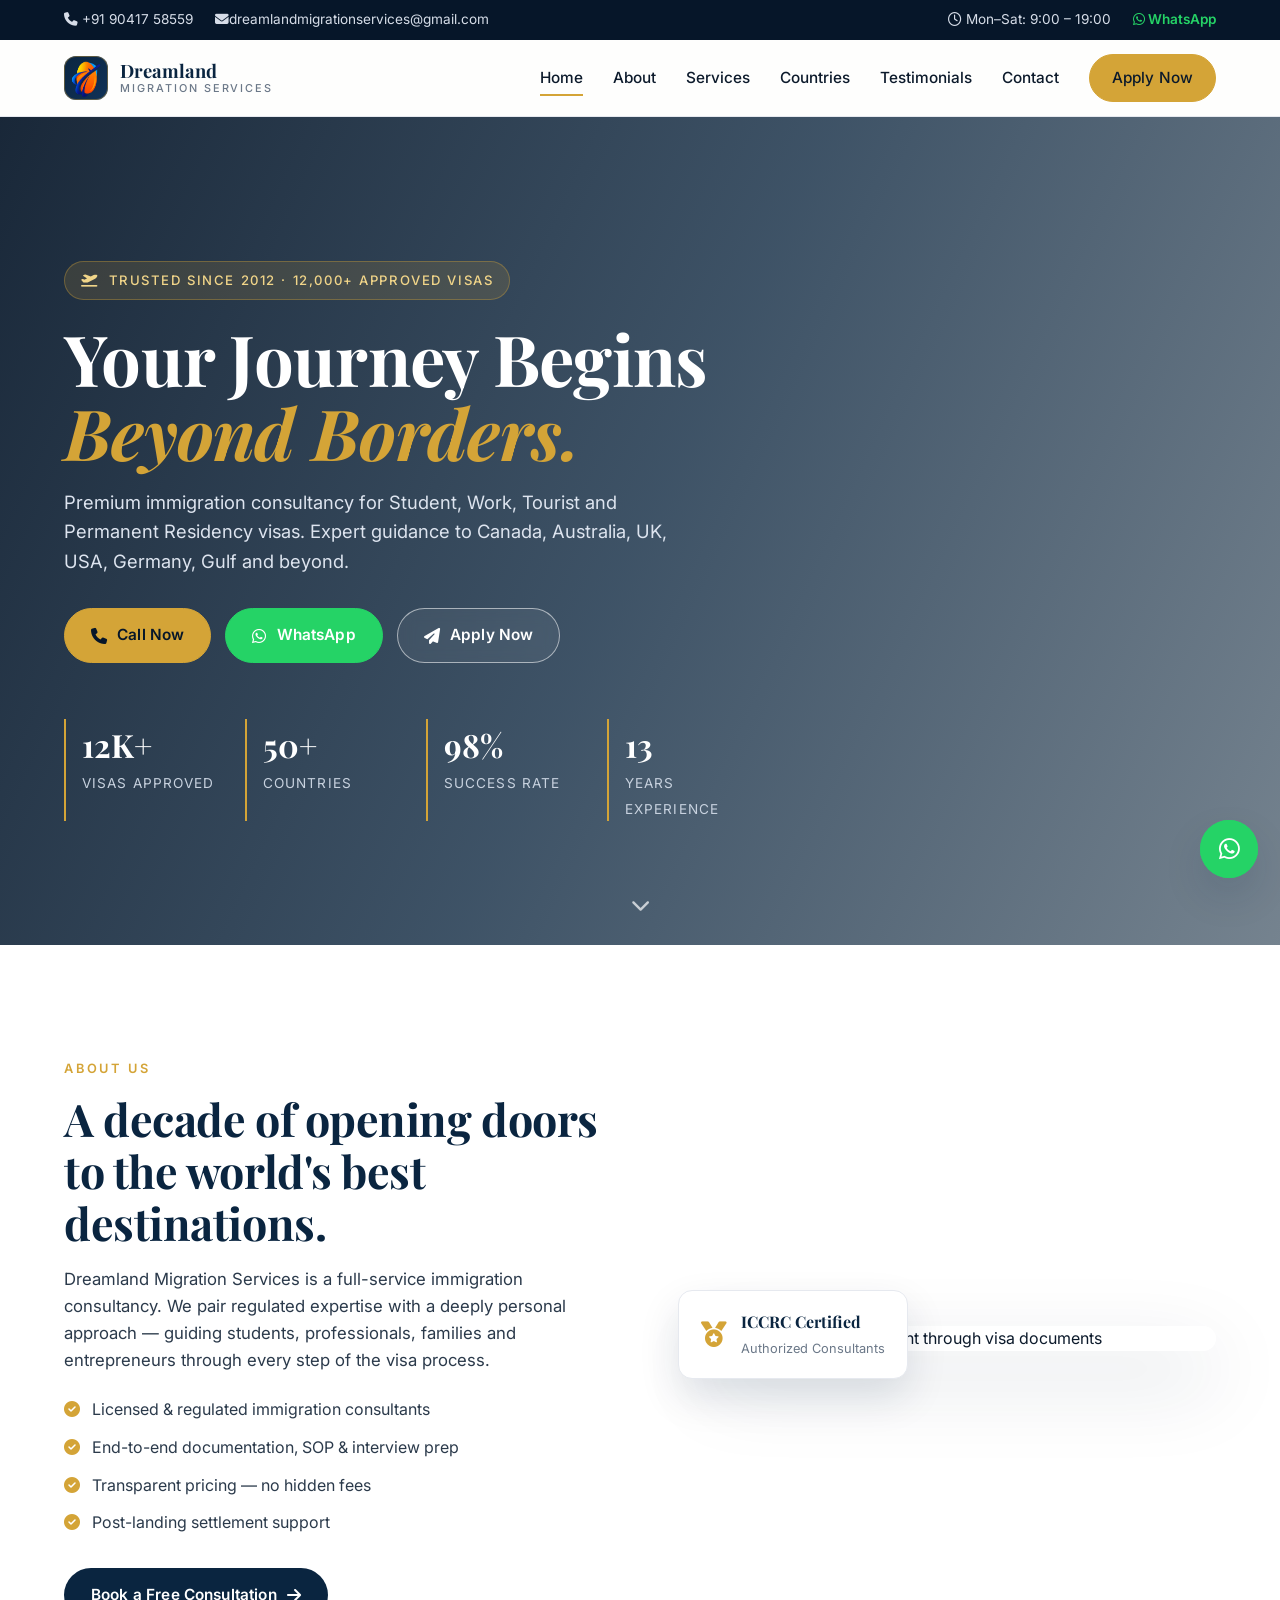
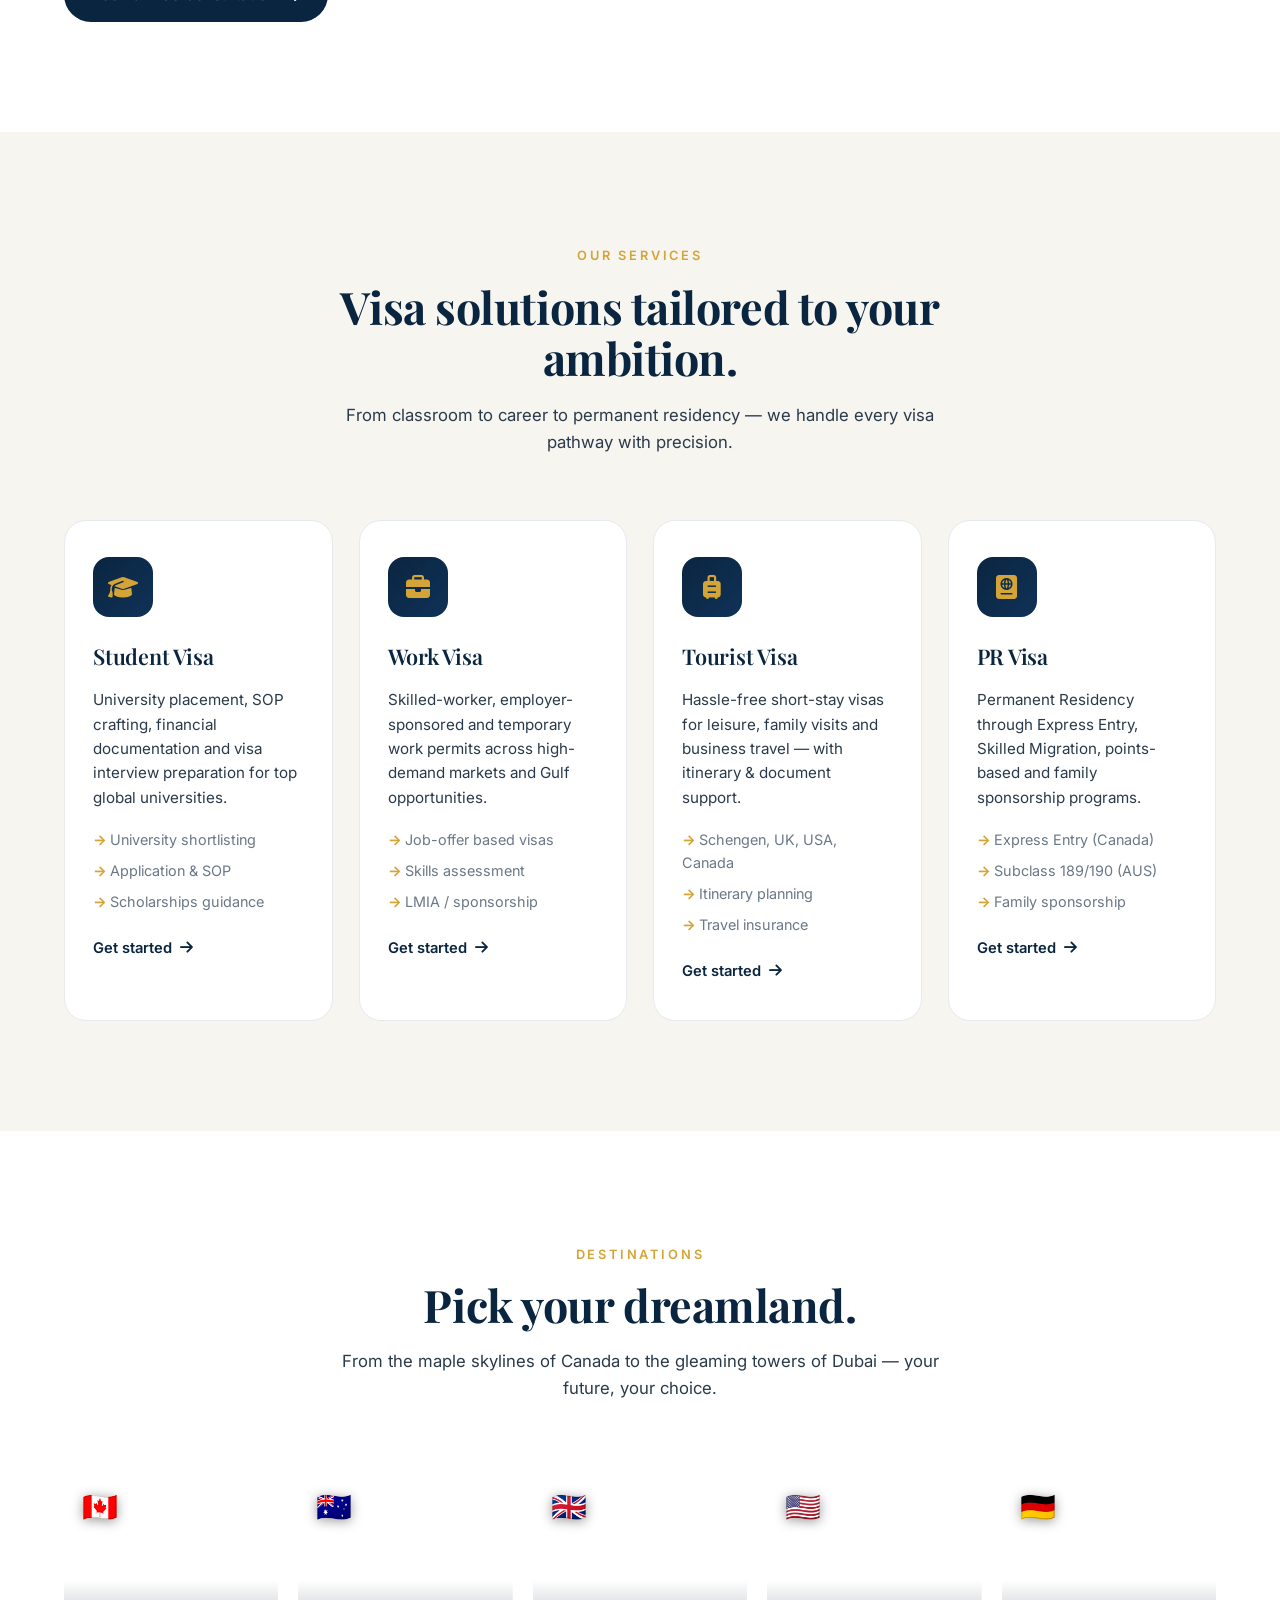
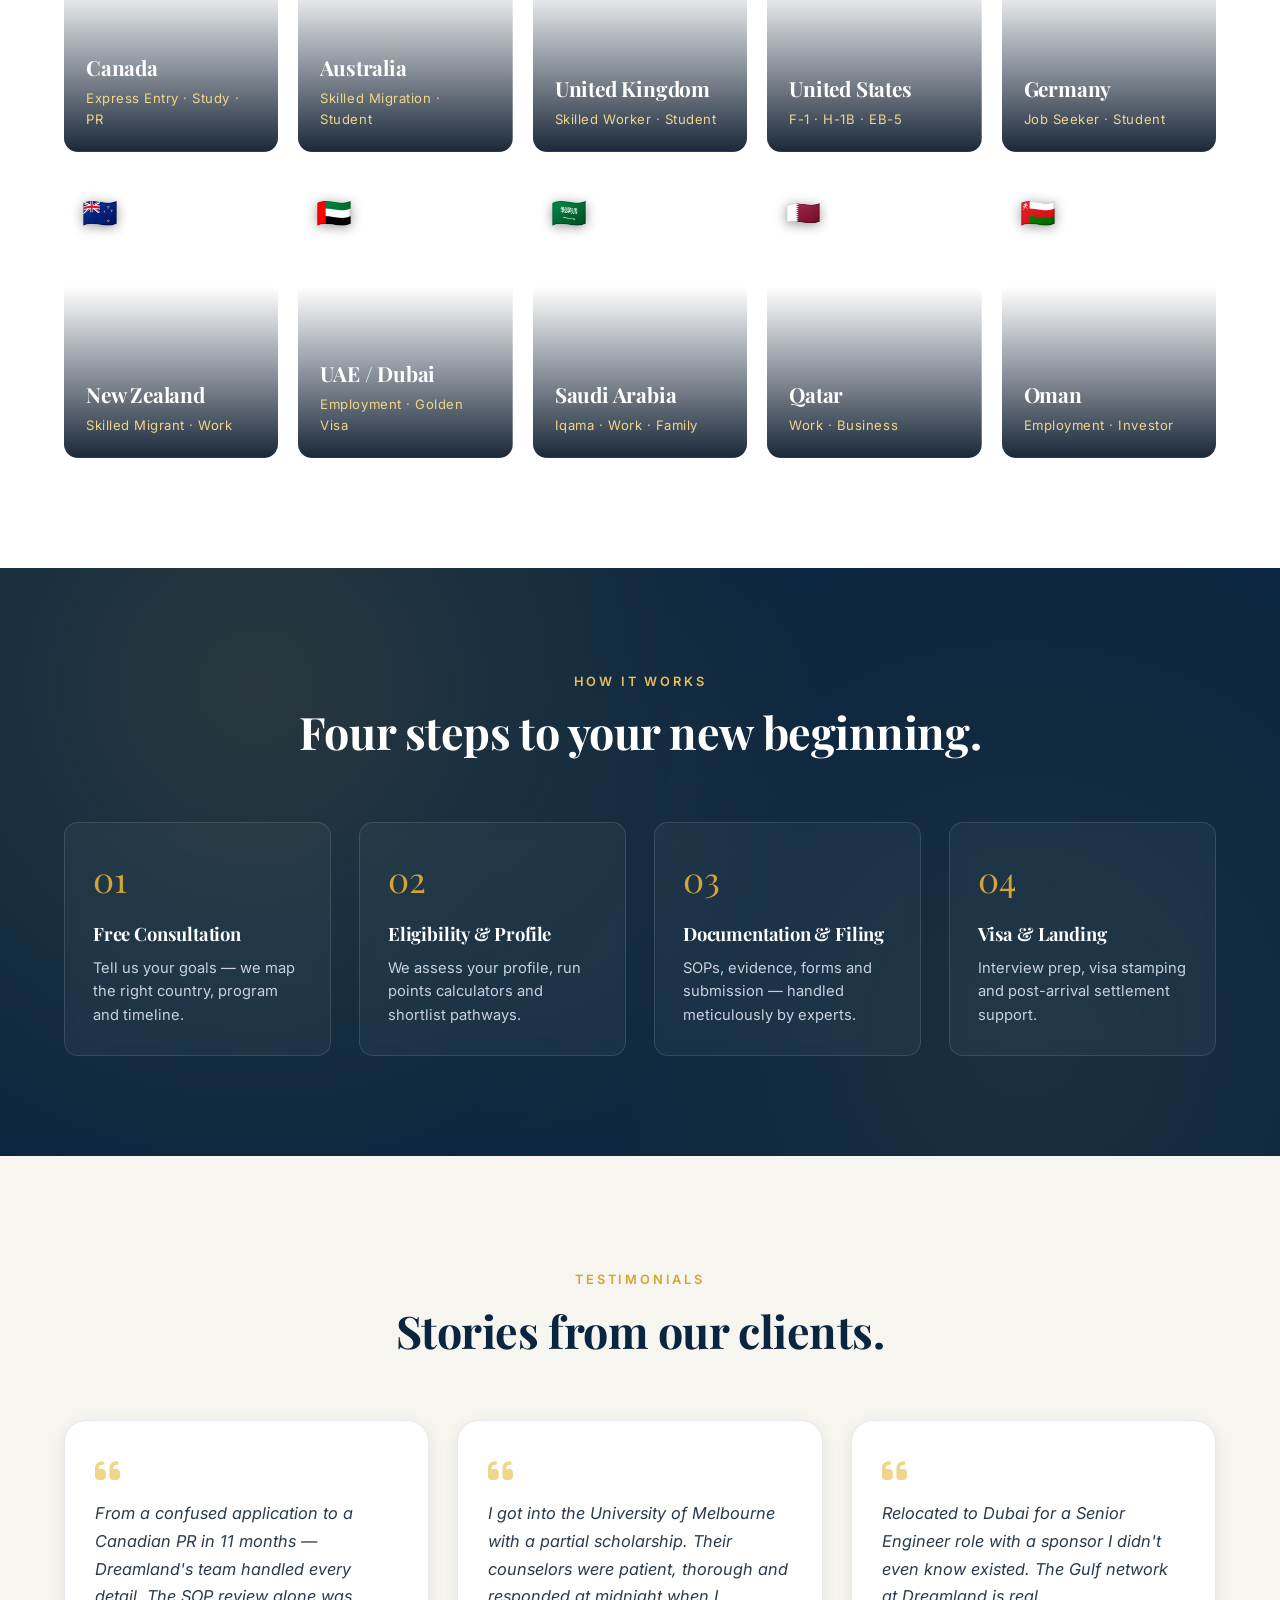
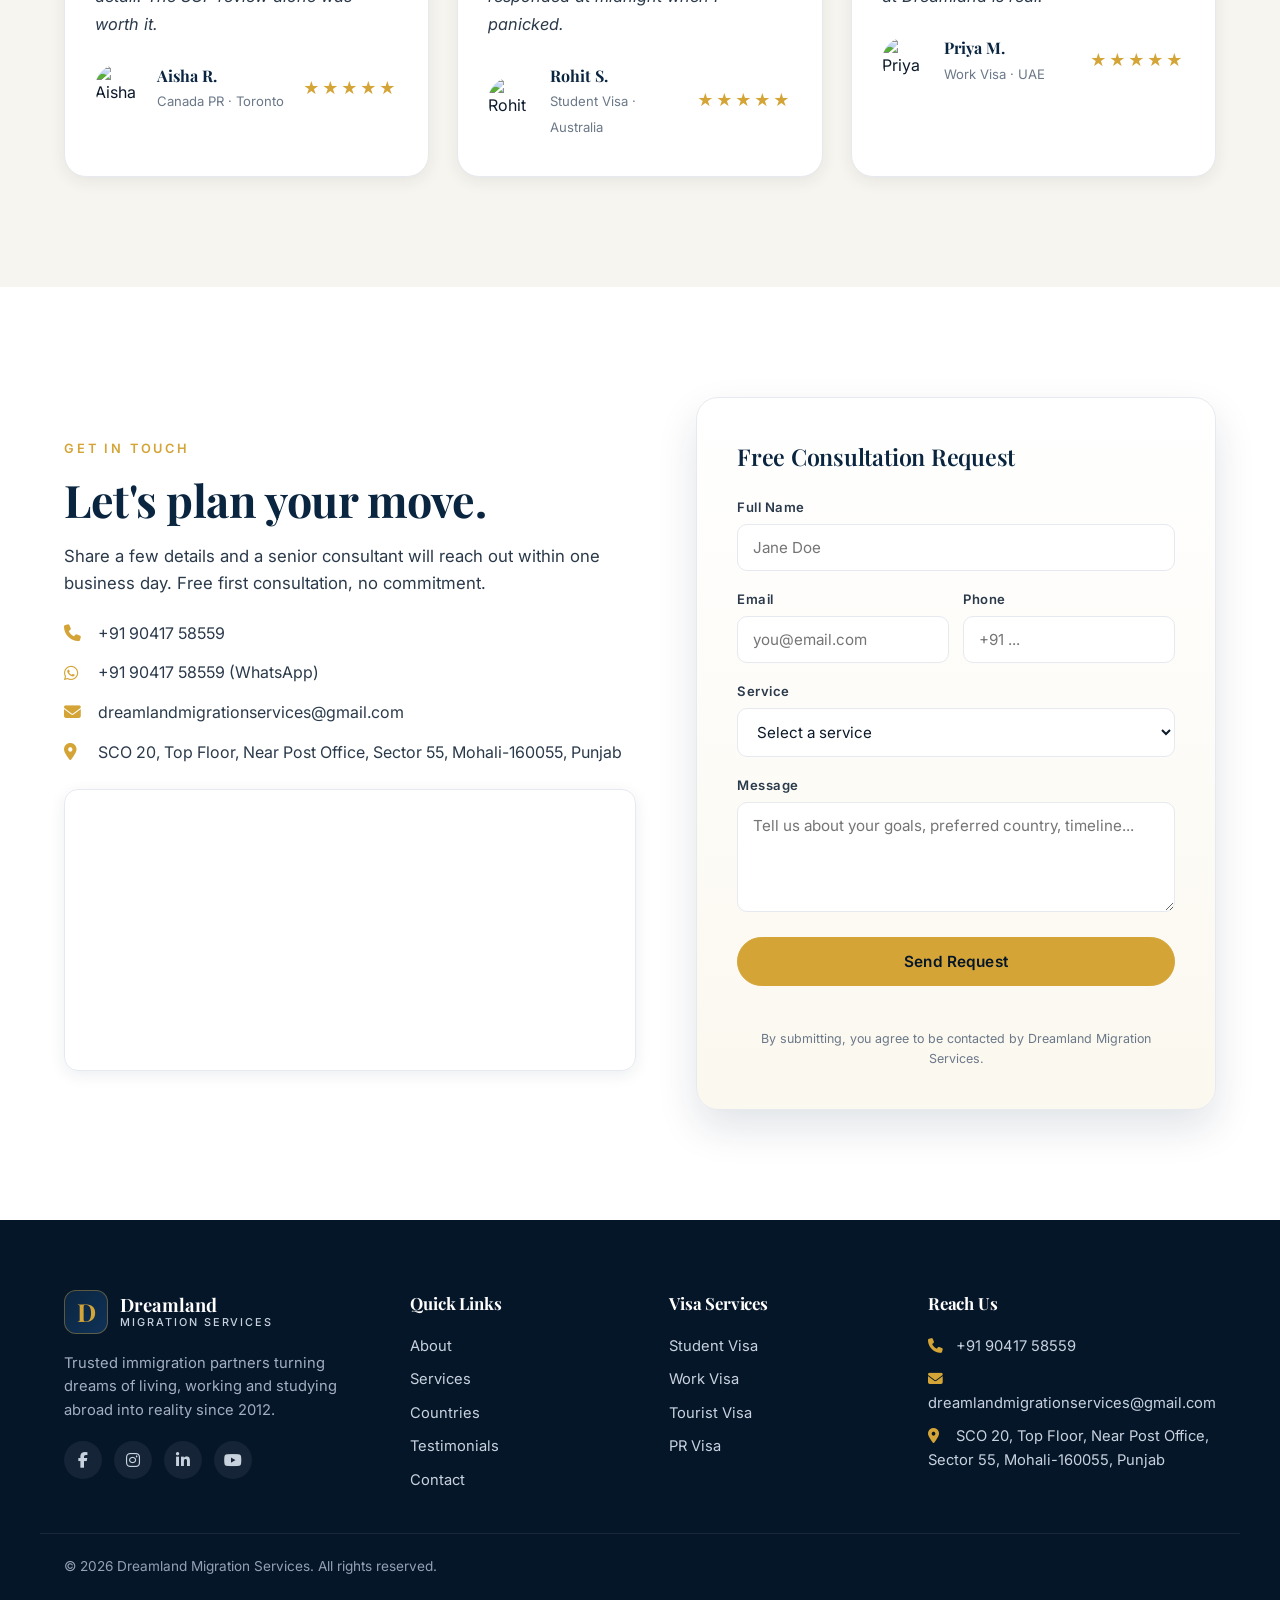
==== index.html @ e6ef2cee "Rename text.html to index.html" ====
<!DOCTYPE html>
<html lang="en">
<head>
  <meta charset="UTF-8" />
  <meta name="viewport" content="width=device-width, initial-scale=1.0" />
  <title>Dreamland Migration Services — Immigration & Visa Consultants</title>
  <meta name="description" content="Dreamland Migration Services — trusted immigration & visa consultants for Student, Work, Tourist & PR visas to Canada, Australia, UK, USA, Germany, NZ, Dubai & Gulf countries." />
  <meta name="keywords" content="immigration consultancy, visa services, student visa, work visa, PR visa, tourist visa, Canada, Australia, UK, USA, Dubai, Gulf, UAE, Saudi Arabia, Qatar" />
  <meta name="author" content="Dreamland Migration Services" />
  <meta name="theme-color" content="#0a2540" />

  <!-- Open Graph / Social -->
  <meta property="og:title" content="Dreamland Migration Services — Your Journey, Our Expertise" />
  <meta property="og:description" content="Trusted immigration & visa consultants. Student, Work, Tourist & PR visas to Canada, Australia, UK, USA, Germany, Gulf & more." />
  <meta property="og:type" content="website" />
  <meta property="og:image" content="https://images.unsplash.com/photo-1488646953014-85cb44e25828?w=1200&q=80" />
  <meta name="twitter:card" content="summary_large_image" />

  <!-- Favicon -->
  <link rel="icon" type="image/svg+xml" href="img.png" />

  <!-- Fonts -->
  <link rel="preconnect" href="https://fonts.googleapis.com" />
  <link rel="preconnect" href="https://fonts.gstatic.com" crossorigin />
  <link href="https://fonts.googleapis.com/css2?family=Playfair+Display:wght@500;600;700;800&family=Inter:wght@300;400;500;600;700&display=swap" rel="stylesheet" />

  <!-- Font Awesome -->
  <link rel="stylesheet" href="https://cdnjs.cloudflare.com/ajax/libs/font-awesome/6.5.1/css/all.min.css" />

  <link rel="stylesheet" href="styles.css" />

  <!-- Structured data -->
  <script type="application/ld+json">
  {
    "@context": "https://schema.org",
    "@type": "ProfessionalService",
    "name": "Dreamland Migration Services",
    "description": "Immigration & visa consultancy for Student, Work, Tourist and PR visas worldwide.",
    "telephone": "+91-9041758559",
    "areaServed": ["Canada","Australia","United Kingdom","United States","Germany","New Zealand","United Arab Emirates","Saudi Arabia","Qatar","Oman"],
    "address": { "@type": "PostalAddress", "streetAddress": "123 Visa Avenue", "addressLocality": "Mumbai", "addressCountry": "IN" }
  }
  </script>
</head>
<body>

  <!-- Top contact bar -->
  <div class="topbar" data-testid="top-bar">
    <div class="container topbar-inner">
      <div class="topbar-left">
        <a href="tel:+919041758559" data-testid="topbar-call"><i class="fa-solid fa-phone"></i> +91 90417 58559</a>
        <a href="mailto:dreamlandmigrationservices@gmail.com" data-testid="topbar-email"><i class="fa-solid fa-envelope"></i>dreamlandmigrationservices@gmail.com</a>
      </div>
      <div class="topbar-right">
        <span><i class="fa-regular fa-clock"></i> Mon–Sat: 9:00 – 19:00</span>
        <a href="https://wa.me/919041758559" target="_blank" rel="noopener" class="topbar-wa" data-testid="topbar-whatsapp"><i class="fa-brands fa-whatsapp"></i> WhatsApp</a>
      </div>
    </div>
  </div>

  <!-- Navigation -->
  <header class="nav" id="nav" data-testid="main-nav">
    <div class="container nav-inner">
      <a href="#home" class="logo" data-testid="logo">
      <img src="img.png" alt="Logo" class="logo-mark">
        <!-- <span class="logo-mark">D</span> -->
        <span class="logo-text">Dreamland<small>Migration Services</small></span>
      </a>
      <nav class="nav-links" id="navLinks">
        <a href="#home" data-testid="nav-home">Home</a>
        <a href="#about" data-testid="nav-about">About</a>
        <a href="#services" data-testid="nav-services">Services</a>
        <a href="#countries" data-testid="nav-countries">Countries</a>
        <a href="#testimonials" data-testid="nav-testimonials">Testimonials</a>
        <a href="#contact" data-testid="nav-contact">Contact</a>
        <a href="#contact" class="btn btn-gold nav-cta" data-testid="nav-apply-now">Apply Now</a>
      </nav>
      <button class="hamburger" id="hamburger" aria-label="Open menu" data-testid="mobile-menu-toggle">
        <span></span><span></span><span></span>
      </button>
    </div>
  </header>

  <!-- Hero -->
  <section id="home" class="hero" data-testid="hero-section">
    <div class="hero-bg"></div>
    <div class="hero-overlay"></div>
    <div class="container hero-inner">
      <div class="hero-content reveal">
        <span class="eyebrow"><i class="fa-solid fa-plane-departure"></i> Trusted Since 2012 · 12,000+ Approved Visas</span>
        <h1 class="hero-title">Your Journey Begins<br/><em>Beyond Borders.</em></h1>
        <p class="hero-sub">Premium immigration consultancy for Student, Work, Tourist and Permanent Residency visas. Expert guidance to Canada, Australia, UK, USA, Germany, Gulf and beyond.</p>
        <div class="hero-cta">
          <a href="tel:+919041758559" class="btn btn-gold" data-testid="hero-call-btn"><i class="fa-solid fa-phone"></i> Call Now</a>
          <a href="https://wa.me/919041758559?text=Hi%20Dreamland%2C%20I%27d%20like%20a%20free%20consultation." target="_blank" rel="noopener" class="btn btn-whatsapp" data-testid="hero-whatsapp-btn"><i class="fa-brands fa-whatsapp"></i> WhatsApp</a>
          <a href="#contact" class="btn btn-outline" data-testid="hero-apply-btn"><i class="fa-solid fa-paper-plane"></i> Apply Now</a>
        </div>
        <div class="hero-stats">
          <div><strong>12K+</strong><span>Visas Approved</span></div>
          <div><strong>50+</strong><span>Countries</span></div>
          <div><strong>98%</strong><span>Success Rate</span></div>
          <div><strong>13</strong><span>Years Experience</span></div>
        </div>
      </div>
    </div>
    <a href="#about" class="scroll-cue" aria-label="Scroll down"><i class="fa-solid fa-chevron-down"></i></a>
  </section>

  <!-- About -->
  <section id="about" class="section section-about" data-testid="about-section">
    <div class="container grid-2">
      <div class="reveal">
        <span class="section-eyebrow">About Us</span>
        <h2 class="section-title">A decade of opening doors to the world's best destinations.</h2>
        <p class="lead">Dreamland Migration Services is a full-service immigration consultancy. We pair regulated expertise with a deeply personal approach — guiding students, professionals, families and entrepreneurs through every step of the visa process.</p>
        <ul class="check-list">
          <li><i class="fa-solid fa-circle-check"></i> Licensed & regulated immigration consultants</li>
          <li><i class="fa-solid fa-circle-check"></i> End-to-end documentation, SOP & interview prep</li>
          <li><i class="fa-solid fa-circle-check"></i> Transparent pricing — no hidden fees</li>
          <li><i class="fa-solid fa-circle-check"></i> Post-landing settlement support</li>
        </ul>
        <a href="#contact" class="btn btn-dark" data-testid="about-cta-btn">Book a Free Consultation <i class="fa-solid fa-arrow-right"></i></a>
      </div>
      <div class="about-visual reveal">
        <img src="https://images.unsplash.com/photo-1521295121783-8a321d551ad2?w=900&q=80" alt="Consultant guiding a client through visa documents" loading="lazy" />
        <div class="about-badge">
          <i class="fa-solid fa-medal"></i>
          <div><strong>ICCRC Certified</strong><span>Authorized Consultants</span></div>
        </div>
      </div>
    </div>
  </section>

  <!-- Services -->
  <section id="services" class="section section-services" data-testid="services-section">
    <div class="container">
      <div class="section-head reveal">
        <span class="section-eyebrow">Our Services</span>
        <h2 class="section-title">Visa solutions tailored to your ambition.</h2>
        <p class="section-lead">From classroom to career to permanent residency — we handle every visa pathway with precision.</p>
      </div>
      <div class="services-grid">
        <article class="service-card reveal" data-testid="service-student">
          <div class="service-icon"><i class="fa-solid fa-graduation-cap"></i></div>
          <h3>Student Visa</h3>
          <p>University placement, SOP crafting, financial documentation and visa interview preparation for top global universities.</p>
          <ul><li>University shortlisting</li><li>Application & SOP</li><li>Scholarships guidance</li></ul>
          <a href="#contact" class="card-link">Get started <i class="fa-solid fa-arrow-right"></i></a>
        </article>
        <article class="service-card reveal" data-testid="service-work">
          <div class="service-icon"><i class="fa-solid fa-briefcase"></i></div>
          <h3>Work Visa</h3>
          <p>Skilled-worker, employer-sponsored and temporary work permits across high-demand markets and Gulf opportunities.</p>
          <ul><li>Job-offer based visas</li><li>Skills assessment</li><li>LMIA / sponsorship</li></ul>
          <a href="#contact" class="card-link">Get started <i class="fa-solid fa-arrow-right"></i></a>
        </article>
        <article class="service-card reveal" data-testid="service-tourist">
          <div class="service-icon"><i class="fa-solid fa-suitcase-rolling"></i></div>
          <h3>Tourist Visa</h3>
          <p>Hassle-free short-stay visas for leisure, family visits and business travel — with itinerary & document support.</p>
          <ul><li>Schengen, UK, USA, Canada</li><li>Itinerary planning</li><li>Travel insurance</li></ul>
          <a href="#contact" class="card-link">Get started <i class="fa-solid fa-arrow-right"></i></a>
        </article>
        <article class="service-card reveal" data-testid="service-pr">
          <div class="service-icon"><i class="fa-solid fa-passport"></i></div>
          <h3>PR Visa</h3>
          <p>Permanent Residency through Express Entry, Skilled Migration, points-based and family sponsorship programs.</p>
          <ul><li>Express Entry (Canada)</li><li>Subclass 189/190 (AUS)</li><li>Family sponsorship</li></ul>
          <a href="#contact" class="card-link">Get started <i class="fa-solid fa-arrow-right"></i></a>
        </article>
      </div>
    </div>
  </section>

  <!-- Countries -->
  <section id="countries" class="section section-countries" data-testid="countries-section">
    <div class="container">
      <div class="section-head reveal">
        <span class="section-eyebrow">Destinations</span>
        <h2 class="section-title">Pick your dreamland.</h2>
        <p class="section-lead">From the maple skylines of Canada to the gleaming towers of Dubai — your future, your choice.</p>
      </div>
      <div class="countries-grid">
        <a class="country-card reveal" data-testid="country-canada" href="#contact" style="--img:url('https://images.unsplash.com/photo-1503614472-8c93d56e92ce?w=900&q=80')"><span class="country-flag">🇨🇦</span><h4>Canada</h4><p>Express Entry · Study · PR</p></a>
        <a class="country-card reveal" data-testid="country-australia" href="#contact" style="--img:url('https://images.unsplash.com/photo-1506973035872-a4ec16b8e8d9?w=900&q=80')"><span class="country-flag">🇦🇺</span><h4>Australia</h4><p>Skilled Migration · Student</p></a>
        <a class="country-card reveal" data-testid="country-uk" href="#contact" style="--img:url('https://images.unsplash.com/photo-1486299267070-83823f5448dd?w=900&q=80')"><span class="country-flag">🇬🇧</span><h4>United Kingdom</h4><p>Skilled Worker · Student</p></a>
        <a class="country-card reveal" data-testid="country-usa" href="#contact" style="--img:url('https://images.unsplash.com/photo-1485871981521-5b1fd3805eee?w=900&q=80')"><span class="country-flag">🇺🇸</span><h4>United States</h4><p>F-1 · H-1B · EB-5</p></a>
        <a class="country-card reveal" data-testid="country-germany" href="#contact" style="--img:url('https://images.unsplash.com/photo-1467269204594-9661b134dd2b?w=900&q=80')"><span class="country-flag">🇩🇪</span><h4>Germany</h4><p>Job Seeker · Student</p></a>
        <a class="country-card reveal" data-testid="country-nz" href="#contact" style="--img:url('https://images.unsplash.com/photo-1507699622108-4be3abd695ad?w=900&q=80')"><span class="country-flag">🇳🇿</span><h4>New Zealand</h4><p>Skilled Migrant · Work</p></a>
        <a class="country-card reveal" data-testid="country-dubai" href="#contact" style="--img:url('https://images.unsplash.com/photo-1512453979798-5ea266f8880c?w=900&q=80')"><span class="country-flag">🇦🇪</span><h4>UAE / Dubai</h4><p>Employment · Golden Visa</p></a>
        <a class="country-card reveal" data-testid="country-saudi" href="#contact" style="--img:url('https://images.unsplash.com/photo-1586724237569-f3d0c1dee8c6?w=900&q=80')"><span class="country-flag">🇸🇦</span><h4>Saudi Arabia</h4><p>Iqama · Work · Family</p></a>
        <a class="country-card reveal" data-testid="country-qatar" href="#contact" style="--img:url('https://images.unsplash.com/photo-1568554014577-30aff3d56f29?w=900&q=80')"><span class="country-flag">🇶🇦</span><h4>Qatar</h4><p>Work · Business</p></a>
        <a class="country-card reveal" data-testid="country-oman" href="#contact" style="--img:url('https://images.unsplash.com/photo-1578895101408-1a36b834405b?w=900&q=80')"><span class="country-flag">🇴🇲</span><h4>Oman</h4><p>Employment · Investor</p></a>
      </div>
    </div>
  </section>

  <!-- Process -->
  <section class="section section-process" data-testid="process-section">
    <div class="container">
      <div class="section-head reveal">
        <span class="section-eyebrow light">How it works</span>
        <h2 class="section-title light">Four steps to your new beginning.</h2>
      </div>
      <div class="process-grid">
        <div class="process-step reveal"><span class="step-num">01</span><h4>Free Consultation</h4><p>Tell us your goals — we map the right country, program and timeline.</p></div>
        <div class="process-step reveal"><span class="step-num">02</span><h4>Eligibility & Profile</h4><p>We assess your profile, run points calculators and shortlist pathways.</p></div>
        <div class="process-step reveal"><span class="step-num">03</span><h4>Documentation & Filing</h4><p>SOPs, evidence, forms and submission — handled meticulously by experts.</p></div>
        <div class="process-step reveal"><span class="step-num">04</span><h4>Visa & Landing</h4><p>Interview prep, visa stamping and post-arrival settlement support.</p></div>
      </div>
    </div>
  </section>

  <!-- Testimonials -->
  <section id="testimonials" class="section section-testimonials" data-testid="testimonials-section">
    <div class="container">
      <div class="section-head reveal">
        <span class="section-eyebrow">Testimonials</span>
        <h2 class="section-title">Stories from our clients.</h2>
      </div>
      <div class="testimonials-grid">
        <figure class="testimonial reveal" data-testid="testimonial-1">
          <i class="fa-solid fa-quote-left quote-icon"></i>
          <blockquote>From a confused application to a Canadian PR in 11 months — Dreamland's team handled every detail. The SOP review alone was worth it.</blockquote>
          <figcaption>
            <img src="https://images.unsplash.com/photo-1494790108377-be9c29b29330?w=200&q=80" alt="Aisha R." />
            <div><strong>Aisha R.</strong><span>Canada PR · Toronto</span></div>
            <div class="stars">★★★★★</div>
          </figcaption>
        </figure>
        <figure class="testimonial reveal" data-testid="testimonial-2">
          <i class="fa-solid fa-quote-left quote-icon"></i>
          <blockquote>I got into the University of Melbourne with a partial scholarship. Their counselors were patient, thorough and responded at midnight when I panicked.</blockquote>
          <figcaption>
            <img src="https://images.unsplash.com/photo-1500648767791-00dcc994a43e?w=200&q=80" alt="Rohit S." />
            <div><strong>Rohit S.</strong><span>Student Visa · Australia</span></div>
            <div class="stars">★★★★★</div>
          </figcaption>
        </figure>
        <figure class="testimonial reveal" data-testid="testimonial-3">
          <i class="fa-solid fa-quote-left quote-icon"></i>
          <blockquote>Relocated to Dubai for a Senior Engineer role with a sponsor I didn't even know existed. The Gulf network at Dreamland is real.</blockquote>
          <figcaption>
            <img src="https://images.unsplash.com/photo-1573496359142-b8d87734a5a2?w=200&q=80" alt="Priya M." />
            <div><strong>Priya M.</strong><span>Work Visa · UAE</span></div>
            <div class="stars">★★★★★</div>
          </figcaption>
        </figure>
      </div>
    </div>
  </section>

  <!-- Contact -->
  <section id="contact" class="section section-contact" data-testid="contact-section">
    <div class="container grid-2 grid-2-contact">
      <div class="reveal">
        <span class="section-eyebrow">Get in touch</span>
        <h2 class="section-title">Let's plan your move.</h2>
        <p class="lead">Share a few details and a senior consultant will reach out within one business day. Free first consultation, no commitment.</p>

        <ul class="contact-list">
          <li data-testid="contact-phone"><i class="fa-solid fa-phone"></i> <a href="tel:+919041758559">+91 90417 58559</a></li>
          <li data-testid="contact-whatsapp"><i class="fa-brands fa-whatsapp"></i> <a href="https://wa.me/919041758559" target="_blank" rel="noopener">+91 90417 58559 (WhatsApp)</a></li>
          <li data-testid="contact-email"><i class="fa-solid fa-envelope"></i> <a href="mailto:dreamlandmigrationservices@gmail.com">dreamlandmigrationservices@gmail.com</a></li>
          <li data-testid="contact-address"><i class="fa-solid fa-location-dot"></i>SCO 20, Top Floor, Near Post Office, Sector 55, Mohali-160055, Punjab</li>
        </ul>

        <div class="map-wrap" data-testid="google-map">
          <iframe
            title="Office location map"
            src="https://www.google.com/maps?q=SCO+20,+Top+Floor,+Near+Post+Office,+Sector+55,+Mohali-160055,+Punjab&output=embed"
            loading="lazy"
            referrerpolicy="no-referrer-when-downgrade"
            allowfullscreen></iframe>
        </div>
      </div>

      <form class="contact-form reveal" id="contactForm" action="https://formspree.io/f/xkoykrjr" method="POST" data-testid="contact-form" novalidate>
        <h3>Free Consultation Request</h3>
        <div class="field">
          <label for="name">Full Name</label>
          <input type="text" id="name" name="name" required placeholder="Jane Doe" data-testid="form-name" />
        </div>
        <div class="row-2">
          <div class="field">
            <label for="email">Email</label>
            <input type="email" id="email" name="email" required placeholder="you@email.com" data-testid="form-email" />
          </div>
          <div class="field">
            <label for="phone">Phone</label>
            <input type="tel" id="phone" name="phone" required placeholder="+91 ..." data-testid="form-phone" />
          </div>
        </div>
        <div class="field">
          <label for="service">Service</label>
          <select id="service" name="service" required data-testid="form-service">
            <option value="">Select a service</option>
            <option>Student Visa</option>
            <option>Work Visa</option>
            <option>Tourist Visa</option>
            <option>PR Visa</option>
            <option>Other / Not sure</option>
          </select>
        </div>
        <div class="field">
          <label for="message">Message</label>
          <textarea id="message" name="message" rows="4" placeholder="Tell us about your goals, preferred country, timeline..." data-testid="form-message"></textarea>
        </div>
        <button type="submit" class="btn btn-gold btn-block" data-testid="form-submit">
          <span class="btn-label">Send Request</span>
          <span class="btn-loading" hidden><i class="fa-solid fa-circle-notch fa-spin"></i> Sending...</span>
        </button>
        <p class="form-status" id="formStatus" role="status" aria-live="polite" data-testid="form-status"></p>
        <small class="form-note">By submitting, you agree to be contacted by Dreamland Migration Services.</small>
      </form>
    </div>
  </section>

  <!-- Footer -->
  <footer class="footer" data-testid="footer">
    <div class="container footer-grid">
      <div>
        <div class="logo logo-light">
          <span class="logo-mark">D</span>
          <span class="logo-text">Dreamland<small>Migration Services</small></span>
        </div>
        <p class="footer-about">Trusted immigration partners turning dreams of living, working and studying abroad into reality since 2012.</p>
        <div class="socials">
          <a href="#" aria-label="Facebook" data-testid="social-facebook"><i class="fa-brands fa-facebook-f"></i></a>
          <a href="#" aria-label="Instagram" data-testid="social-instagram"><i class="fa-brands fa-instagram"></i></a>
          <a href="#" aria-label="LinkedIn" data-testid="social-linkedin"><i class="fa-brands fa-linkedin-in"></i></a>
          <a href="#" aria-label="YouTube" data-testid="social-youtube"><i class="fa-brands fa-youtube"></i></a>
        </div>
      </div>
      <div>
        <h5>Quick Links</h5>
        <ul><li><a href="#about">About</a></li><li><a href="#services">Services</a></li><li><a href="#countries">Countries</a></li><li><a href="#testimonials">Testimonials</a></li><li><a href="#contact">Contact</a></li></ul>
      </div>
      <div>
        <h5>Visa Services</h5>
        <ul><li><a href="#services">Student Visa</a></li><li><a href="#services">Work Visa</a></li><li><a href="#services">Tourist Visa</a></li><li><a href="#services">PR Visa</a></li></ul>
      </div>
      <div>
        <h5>Reach Us</h5>
        <ul class="footer-contact">
          <li><i class="fa-solid fa-phone"></i> <a href="tel:+919041758559">+91 90417 58559</a></li>
          <li><i class="fa-solid fa-envelope"></i> <a href="mailto:dreamlandmigrationservices@gmail.com">dreamlandmigrationservices@gmail.com</a></li>
          <li><i class="fa-solid fa-location-dot"></i> SCO 20, Top Floor, Near Post Office, Sector 55, Mohali-160055, Punjab</li>
        </ul>
      </div>
    </div>
    <div class="footer-bottom container">
      <span>© <span id="year"></span> Dreamland Migration Services. All rights reserved.</span>
      <!-- <span>Crafted with care · GitHub Pages ready</span> -->
    </div>
  </footer>

  <!-- Floating WhatsApp -->
  <a href="https://wa.me/919876543210?text=Hi%20Dreamland%2C%20I%27d%20like%20a%20free%20consultation." target="_blank" rel="noopener" class="fab-whatsapp" aria-label="Chat on WhatsApp" data-testid="fab-whatsapp">
    <i class="fa-brands fa-whatsapp"></i>
    <span class="fab-pulse"></span>
  </a>

  <!-- Floating Call (mobile) -->
  <a href="tel:+919876543210" class="fab-call" aria-label="Call us" data-testid="fab-call">
    <i class="fa-solid fa-phone"></i>
  </a>

  <script src="script.js"></script>
</body>
</html>
---- styles.css ----
/* =========================================================
   Dreamland Migration Services — Theme: Navy + Gold
   Fonts: Playfair Display (display) + Inter (body)
   ========================================================= */
:root {
  --navy-900: #061629;
  --navy-800: #0a2540;
  --navy-700: #103258;
  --navy-600: #1a4373;
  --gold-500: #d4a437;
  --gold-400: #e7be57;
  --gold-300: #f1d589;
  --ink: #0c1a2b;
  --ink-2: #2b3a4b;
  --muted: #6b7888;
  --line: #e6e9ef;
  --bg: #f7f5ef; /* warm off-white */
  --bg-2: #ffffff;
  --whatsapp: #25d366;
  --shadow-sm: 0 4px 16px rgba(10,37,64,0.08);
  --shadow-md: 0 18px 40px rgba(10,37,64,0.12);
  --shadow-lg: 0 30px 80px rgba(10,37,64,0.18);
  --radius: 14px;
  --radius-lg: 22px;
  --maxw: 1200px;
}

* { box-sizing: border-box; }
html { scroll-behavior: smooth; }
body {
  margin: 0;
  font-family: 'Inter', system-ui, -apple-system, Segoe UI, Roboto, sans-serif;
  color: var(--ink);
  background: var(--bg);
  line-height: 1.6;
  -webkit-font-smoothing: antialiased;
  text-rendering: optimizeLegibility;
}
img { max-width: 100%; display: block; }
a { color: inherit; text-decoration: none; transition: color .25s ease; }
button { font-family: inherit; cursor: pointer; }
::selection { background: var(--gold-500); color: var(--navy-900); }

.container { max-width: var(--maxw); margin: 0 auto; padding: 0 24px; }

/* ============== Typography ============== */
h1,h2,h3,h4,h5 { font-family: 'Playfair Display', Georgia, serif; color: var(--navy-800); margin: 0 0 .4em; letter-spacing: -0.01em; }
h1 { font-size: clamp(2.4rem, 5.5vw, 4.4rem); line-height: 1.05; font-weight: 700; }
h2 { font-size: clamp(1.9rem, 3.6vw, 2.8rem); line-height: 1.15; font-weight: 700; }
h3 { font-size: 1.35rem; font-weight: 600; }
.section-title em { font-style: italic; color: var(--gold-500); }
.section-eyebrow {
  display: inline-block; font-family: 'Inter', sans-serif;
  font-size: .8rem; letter-spacing: .22em; text-transform: uppercase;
  color: var(--gold-500); font-weight: 600; margin-bottom: 14px;
}
.section-eyebrow.light { color: var(--gold-400); }
.section-title.light { color: #fff; }
.lead, .section-lead { color: var(--ink-2); font-size: 1.05rem; max-width: 640px; }

/* ============== Buttons ============== */
.btn {
  display: inline-flex; align-items: center; gap: 10px;
  padding: 14px 26px; border-radius: 999px;
  font-weight: 600; font-size: .96rem; letter-spacing: .01em;
  border: 1.5px solid transparent; transition: all .25s ease;
  white-space: nowrap;
}
.btn i { font-size: 1.05em; }
.btn-gold { background: var(--gold-500); color: var(--navy-900); border-color: var(--gold-500); }
.btn-gold:hover { background: var(--gold-400); transform: translateY(-2px); box-shadow: 0 12px 24px rgba(212,164,55,0.35); }
.btn-whatsapp { background: var(--whatsapp); color: #fff; border-color: var(--whatsapp); }
.btn-whatsapp:hover { background: #1ebd5a; transform: translateY(-2px); box-shadow: 0 12px 24px rgba(37,211,102,0.35); }
.btn-outline { color: #fff; border-color: rgba(255,255,255,0.55); background: rgba(255,255,255,0.06); backdrop-filter: blur(8px); }
.btn-outline:hover { background: rgba(255,255,255,0.14); border-color: #fff; transform: translateY(-2px); }
.btn-dark { background: var(--navy-800); color: #fff; }
.btn-dark:hover { background: var(--navy-700); transform: translateY(-2px); box-shadow: var(--shadow-md); }
.btn-block { width: 100%; justify-content: center; }

/* ============== Topbar ============== */
.topbar { background: var(--navy-900); color: #d6dde8; font-size: .85rem; }
.topbar-inner { display: flex; justify-content: space-between; align-items: center; height: 40px; gap: 16px; flex-wrap: wrap; }
.topbar a { color: #d6dde8; }
.topbar a:hover { color: var(--gold-400); }
.topbar-left, .topbar-right { display: flex; gap: 22px; align-items: center; flex-wrap: wrap; }
.topbar-wa { color: var(--whatsapp) !important; font-weight: 600; }

/* ============== Nav ============== */
.nav {
  position: sticky; top: 0; z-index: 50;
  background: rgba(255,255,255,0.86);
  backdrop-filter: blur(14px);
  border-bottom: 1px solid var(--line);
  transition: box-shadow .3s ease, background .3s ease;
}
.nav.scrolled { box-shadow: var(--shadow-sm); background: rgba(255,255,255,0.96); }
.nav-inner { display: flex; align-items: center; justify-content: space-between; height: 76px; }
.logo { display: flex; align-items: center; gap: 12px; font-weight: 700; }
.logo-mark {
  width: 44px; height: 44px; border-radius: 12px;
  background: linear-gradient(135deg, var(--navy-800), var(--navy-700));
  color: var(--gold-500); display: grid; place-items: center;
  font-family: 'Playfair Display', serif; font-size: 1.55rem; font-weight: 700;
  box-shadow: inset 0 0 0 1px rgba(212,164,55,0.4);
}
.logo-text { line-height: 1.1; font-family: 'Playfair Display', serif; color: var(--navy-800); font-size: 1.15rem; }
.logo-text small { display: block; font-family: 'Inter', sans-serif; font-size: .68rem; font-weight: 500; letter-spacing: .18em; text-transform: uppercase; color: var(--muted); margin-top: 2px; }
.logo.logo-light, .logo.logo-light .logo-text { color: #fff; }
.logo.logo-light .logo-text small { color: #c8d2df; }

.nav-links { display: flex; align-items: center; gap: 30px; }
.nav-links a { color: var(--ink); font-weight: 500; font-size: .96rem; position: relative; }
.nav-links a:not(.nav-cta):hover { color: var(--gold-500); }
.nav-links a:not(.nav-cta)::after {
  content: ""; position: absolute; left: 0; right: 0; bottom: -6px;
  height: 2px; background: var(--gold-500); transform: scaleX(0); transform-origin: left; transition: transform .3s ease;
}
.nav-links a:not(.nav-cta):hover::after, .nav-links a.active::after { transform: scaleX(1); }
.nav-cta { padding: 11px 22px; font-size: .9rem; }

.hamburger { display: none; flex-direction: column; gap: 5px; background: transparent; border: 0; padding: 10px; }
.hamburger span { width: 26px; height: 2px; background: var(--navy-800); transition: .3s; }
.hamburger.active span:nth-child(1) { transform: translateY(7px) rotate(45deg); }
.hamburger.active span:nth-child(2) { opacity: 0; }
.hamburger.active span:nth-child(3) { transform: translateY(-7px) rotate(-45deg); }

/* ============== Hero ============== */
.hero {
  position: relative;
  min-height: 92vh;
  display: flex; align-items: center;
  color: #fff;
  overflow: hidden;
  isolation: isolate;
}
.hero-bg {
  position: absolute; inset: 0; z-index: -2;
  background: url('https://images.unsplash.com/photo-1488646953014-85cb44e25828?w=1800&q=80') center/cover no-repeat;
  transform: scale(1.05);
  animation: slowZoom 20s ease-in-out infinite alternate;
}
@keyframes slowZoom { to { transform: scale(1.12); } }
.hero-overlay {
  position: absolute; inset: 0; z-index: -1;
  background: linear-gradient(115deg, rgba(6,22,41,0.92) 0%, rgba(10,37,64,0.78) 50%, rgba(10,37,64,0.55) 100%);
}
.hero-inner { padding: 120px 24px 100px; width: 100%; }
.hero-content { max-width: 820px; }
.eyebrow {
  display: inline-flex; align-items: center; gap: 10px;
  background: rgba(212,164,55,0.15); border: 1px solid rgba(212,164,55,0.35);
  color: var(--gold-300); padding: 8px 16px; border-radius: 999px;
  font-size: .82rem; letter-spacing: .12em; text-transform: uppercase; font-weight: 500;
}
.hero-title { color: #fff; margin: 22px 0 18px; }
.hero-title em { color: var(--gold-500); font-style: italic; }
.hero-sub { font-size: 1.15rem; color: #dde4ef; max-width: 620px; margin-bottom: 32px; }
.hero-cta { display: flex; flex-wrap: wrap; gap: 14px; margin-bottom: 56px; }
.hero-stats { display: grid; grid-template-columns: repeat(4, 1fr); gap: 24px; max-width: 700px; }
.hero-stats > div { border-left: 2px solid var(--gold-500); padding-left: 16px; }
.hero-stats strong { display: block; font-family: 'Playfair Display', serif; font-size: 2rem; color: #fff; }
.hero-stats span { color: #c8d2df; font-size: .85rem; letter-spacing: .08em; text-transform: uppercase; }
.scroll-cue {
  position: absolute; bottom: 24px; left: 50%; transform: translateX(-50%);
  color: rgba(255,255,255,0.7); font-size: 1.2rem; animation: bob 2s ease-in-out infinite;
}
@keyframes bob { 50% { transform: translate(-50%, 8px); } }

/* ============== Sections ============== */
.section { padding: 110px 0; position: relative; }
.section-head { text-align: center; max-width: 760px; margin: 0 auto 64px; }
.section-head .section-lead { margin: 0 auto; }
.grid-2 { display: grid; grid-template-columns: 1.1fr 1fr; gap: 80px; align-items: center; }

/* About */
.section-about { background: var(--bg-2); }
.check-list { list-style: none; padding: 0; margin: 24px 0 32px; display: grid; gap: 12px; }
.check-list li { display: flex; gap: 12px; align-items: flex-start; color: var(--ink-2); }
.check-list i { color: var(--gold-500); margin-top: 4px; }
.about-visual { position: relative; }
.about-visual img { border-radius: var(--radius-lg); box-shadow: var(--shadow-lg); }
.about-badge {
  position: absolute; bottom: -28px; left: -28px;
  background: #fff; padding: 18px 22px; border-radius: var(--radius);
  display: flex; align-items: center; gap: 14px; box-shadow: var(--shadow-md);
  border: 1px solid var(--line);
}
.about-badge i { color: var(--gold-500); font-size: 1.6rem; }
.about-badge strong { display: block; font-family: 'Playfair Display', serif; color: var(--navy-800); }
.about-badge span { font-size: .8rem; color: var(--muted); }

/* Services */
.section-services { background: var(--bg); }
.services-grid { display: grid; grid-template-columns: repeat(4, 1fr); gap: 26px; }
.service-card {
  background: #fff; padding: 36px 28px; border-radius: var(--radius-lg);
  border: 1px solid var(--line); transition: transform .35s ease, box-shadow .35s ease, border-color .35s ease;
  position: relative; overflow: hidden;
}
.service-card::before {
  content: ""; position: absolute; top: 0; left: 0; right: 0; height: 3px;
  background: linear-gradient(90deg, var(--gold-500), var(--gold-300));
  transform: scaleX(0); transform-origin: left; transition: transform .4s ease;
}
.service-card:hover { transform: translateY(-8px); box-shadow: var(--shadow-md); border-color: rgba(212,164,55,0.4); }
.service-card:hover::before { transform: scaleX(1); }
.service-icon {
  width: 60px; height: 60px; border-radius: 16px;
  background: linear-gradient(135deg, var(--navy-800), var(--navy-700));
  color: var(--gold-500); display: grid; place-items: center; font-size: 1.5rem;
  margin-bottom: 22px;
}
.service-card h3 { color: var(--navy-800); }
.service-card p { color: var(--ink-2); font-size: .95rem; }
.service-card ul { list-style: none; padding: 0; margin: 18px 0 22px; display: grid; gap: 8px; font-size: .9rem; color: var(--muted); }
.service-card ul li::before { content: "→ "; color: var(--gold-500); font-weight: bold; }
.card-link { color: var(--navy-800); font-weight: 600; font-size: .92rem; display: inline-flex; gap: 8px; align-items: center; }
.card-link:hover { color: var(--gold-500); gap: 12px; }

/* Countries */
.section-countries { background: var(--bg-2); }
.countries-grid { display: grid; grid-template-columns: repeat(5, 1fr); gap: 20px; }
.country-card {
  position: relative; aspect-ratio: 3/4;
  border-radius: var(--radius); overflow: hidden;
  background-image: linear-gradient(180deg, transparent 40%, rgba(6,22,41,0.92) 100%), var(--img);
  background-size: cover; background-position: center;
  display: flex; flex-direction: column; justify-content: flex-end;
  padding: 22px; color: #fff;
  transition: transform .4s ease, box-shadow .4s ease;
}
.country-card:hover { transform: translateY(-6px); box-shadow: var(--shadow-lg); }
.country-card::after {
  content: ""; position: absolute; inset: 0;
  background: linear-gradient(180deg, transparent 40%, rgba(10,37,64,0.4) 100%);
  opacity: 0; transition: opacity .4s ease;
}
.country-card:hover::after { opacity: 1; }
.country-flag { font-size: 1.8rem; position: absolute; top: 18px; left: 18px; filter: drop-shadow(0 2px 6px rgba(0,0,0,0.4)); }
.country-card h4 { font-family: 'Playfair Display', serif; color: #fff; font-size: 1.3rem; margin: 0 0 4px; position: relative; z-index: 1; }
.country-card p { margin: 0; font-size: .82rem; color: var(--gold-300); letter-spacing: .04em; position: relative; z-index: 1; }

/* Process */
.section-process { background: var(--navy-800); color: #fff; padding: 100px 0; position: relative; overflow: hidden; }
.section-process::before {
  content: ""; position: absolute; inset: 0;
  background-image: radial-gradient(circle at 20% 20%, rgba(212,164,55,0.15) 0%, transparent 50%),
                    radial-gradient(circle at 80% 80%, rgba(212,164,55,0.08) 0%, transparent 50%);
}
.process-grid { display: grid; grid-template-columns: repeat(4, 1fr); gap: 28px; position: relative; }
.process-step { padding: 28px; border: 1px solid rgba(255,255,255,0.12); border-radius: var(--radius); background: rgba(255,255,255,0.04); backdrop-filter: blur(6px); transition: border-color .3s, transform .3s; }
.process-step:hover { border-color: var(--gold-500); transform: translateY(-4px); }
.step-num { font-family: 'Playfair Display', serif; font-size: 2.2rem; color: var(--gold-500); display: block; margin-bottom: 12px; }
.process-step h4 { color: #fff; font-family: 'Playfair Display', serif; font-size: 1.15rem; margin-bottom: 8px; }
.process-step p { color: #c8d2df; font-size: .92rem; margin: 0; }

/* Testimonials */
.section-testimonials { background: var(--bg); }
.testimonials-grid { display: grid; grid-template-columns: repeat(3, 1fr); gap: 28px; }
.testimonial { margin: 0; background: #fff; padding: 36px 30px; border-radius: var(--radius-lg); box-shadow: var(--shadow-sm); position: relative; border: 1px solid var(--line); transition: transform .3s, box-shadow .3s; }
.testimonial:hover { transform: translateY(-6px); box-shadow: var(--shadow-md); }
.quote-icon { color: var(--gold-300); font-size: 1.8rem; margin-bottom: 14px; }
.testimonial blockquote { margin: 0 0 24px; font-size: 1.02rem; color: var(--ink-2); font-style: italic; line-height: 1.7; }
.testimonial figcaption { display: grid; grid-template-columns: auto 1fr auto; gap: 14px; align-items: center; }
.testimonial figcaption img { width: 48px; height: 48px; border-radius: 50%; object-fit: cover; }
.testimonial figcaption strong { display: block; color: var(--navy-800); font-family: 'Playfair Display', serif; }
.testimonial figcaption span { font-size: .82rem; color: var(--muted); }
.stars { color: var(--gold-500); letter-spacing: 2px; }

/* Contact */
.section-contact { background: var(--bg-2); }
.grid-2-contact { gap: 60px; }
.contact-list { list-style: none; padding: 0; margin: 24px 0 24px; display: grid; gap: 14px; }
.contact-list li { display: flex; gap: 14px; align-items: center; color: var(--ink-2); }
.contact-list i { color: var(--gold-500); width: 20px; font-size: 1.05rem; }
.contact-list a:hover { color: var(--gold-500); }
.map-wrap { margin-top: 18px; border-radius: var(--radius); overflow: hidden; box-shadow: var(--shadow-sm); border: 1px solid var(--line); }
.map-wrap iframe { width: 100%; height: 280px; border: 0; display: block; }

.contact-form { background: linear-gradient(180deg, #fff 0%, #fbf8ef 100%); padding: 40px; border-radius: var(--radius-lg); box-shadow: var(--shadow-md); border: 1px solid var(--line); }
.contact-form h3 { font-family: 'Playfair Display', serif; color: var(--navy-800); margin-bottom: 22px; font-size: 1.45rem; }
.field { margin-bottom: 18px; }
.field label { display: block; font-size: .82rem; font-weight: 600; color: var(--ink-2); margin-bottom: 6px; letter-spacing: .04em; }
.field input, .field select, .field textarea {
  width: 100%; padding: 13px 15px; border: 1.5px solid var(--line); border-radius: 10px;
  font-family: inherit; font-size: .95rem; color: var(--ink); background: #fff;
  transition: border-color .25s, box-shadow .25s;
}
.field input:focus, .field select:focus, .field textarea:focus {
  outline: 0; border-color: var(--gold-500); box-shadow: 0 0 0 4px rgba(212,164,55,0.15);
}
.field textarea { resize: vertical; min-height: 110px; }
.row-2 { display: grid; grid-template-columns: 1fr 1fr; gap: 14px; }
.form-status { font-size: .9rem; margin: 14px 0 0; min-height: 1.3em; }
.form-status.success { color: #15803d; }
.form-status.error { color: #b91c1c; }
.form-note { display: block; margin-top: 10px; color: var(--muted); font-size: .78rem; text-align: center; }
.btn-loading { display: inline-flex; align-items: center; gap: 8px; }
[hidden] { display: none !important; }

/* ============== Footer ============== */
.footer { background: var(--navy-900); color: #c8d2df; padding: 70px 0 24px; }
.footer-grid { display: grid; grid-template-columns: 1.4fr 1fr 1fr 1.2fr; gap: 40px; padding-bottom: 40px; border-bottom: 1px solid rgba(255,255,255,0.08); }
.footer h5 { color: #fff; font-family: 'Playfair Display', serif; font-size: 1.05rem; margin-bottom: 18px; }
.footer ul { list-style: none; padding: 0; margin: 0; display: grid; gap: 10px; font-size: .92rem; }
.footer ul a { color: #c8d2df; }
.footer ul a:hover { color: var(--gold-400); }
.footer-about { color: #a3afc1; font-size: .92rem; margin: 18px 0; max-width: 320px; }
.socials { display: flex; gap: 12px; }
.socials a {
  width: 38px; height: 38px; border-radius: 50%;
  background: rgba(255,255,255,0.06); display: grid; place-items: center; color: #c8d2df;
  transition: background .3s, color .3s, transform .3s;
}
.socials a:hover { background: var(--gold-500); color: var(--navy-900); transform: translateY(-3px); }
.footer-contact i { color: var(--gold-500); margin-right: 8px; width: 16px; }
.footer-bottom { display: flex; justify-content: space-between; align-items: center; padding-top: 22px; font-size: .85rem; color: #94a1b3; flex-wrap: wrap; gap: 10px; }

/* ============== Floating Buttons ============== */
.fab-whatsapp, .fab-call {
  position: fixed; right: 22px; width: 58px; height: 58px; border-radius: 50%;
  display: grid; place-items: center; color: #fff; font-size: 1.5rem;
  z-index: 100; box-shadow: var(--shadow-md); transition: transform .25s ease;
}
.fab-whatsapp { bottom: 22px; background: var(--whatsapp); }
.fab-whatsapp:hover { transform: scale(1.08); }
.fab-pulse {
  position: absolute; inset: 0; border-radius: 50%;
  background: var(--whatsapp); z-index: -1;
  animation: pulse 2s ease-out infinite;
}
@keyframes pulse { 0% { transform: scale(1); opacity: .6; } 100% { transform: scale(1.7); opacity: 0; } }
.fab-call { bottom: 92px; background: var(--gold-500); color: var(--navy-900); display: none; }

/* ============== Scroll Reveal ============== */
.reveal { opacity: 0; transform: translateY(28px); transition: opacity .8s ease, transform .8s ease; }
.reveal.visible { opacity: 1; transform: translateY(0); }

/* ============== Responsive ============== */
@media (max-width: 1080px) {
  .countries-grid { grid-template-columns: repeat(4, 1fr); }
  .services-grid { grid-template-columns: repeat(2, 1fr); }
  .process-grid { grid-template-columns: repeat(2, 1fr); }
  .testimonials-grid { grid-template-columns: 1fr 1fr; }
  .footer-grid { grid-template-columns: 1fr 1fr; }
}
@media (max-width: 820px) {
  .nav-links {
    position: fixed; inset: 76px 0 auto 0;
    flex-direction: column; padding: 24px;
    background: #fff; border-bottom: 1px solid var(--line);
    transform: translateY(-110%); transition: transform .35s ease;
    box-shadow: var(--shadow-md); align-items: stretch; gap: 14px;
  }
  .nav-links.open { transform: translateY(0); }
  .nav-links a { padding: 10px 4px; }
  .nav-cta { text-align: center; }
  .hamburger { display: flex; }
  .grid-2, .grid-2-contact { grid-template-columns: 1fr; gap: 40px; }
  .countries-grid { grid-template-columns: repeat(2, 1fr); }
  .testimonials-grid { grid-template-columns: 1fr; }
  .footer-grid { grid-template-columns: 1fr; gap: 30px; }
  .footer-bottom { justify-content: center; text-align: center; }
  .hero-stats { grid-template-columns: repeat(2, 1fr); gap: 20px; }
  .topbar-left { gap: 12px; font-size: .78rem; }
  .topbar-right span { display: none; }
  .section { padding: 80px 0; }
  .fab-call { display: grid; }
  .about-badge { left: 12px; bottom: -20px; padding: 14px 16px; }
  .contact-form { padding: 28px 22px; }
}
@media (max-width: 480px) {
  .services-grid { grid-template-columns: 1fr; }
  .process-grid { grid-template-columns: 1fr; }
  .row-2 { grid-template-columns: 1fr; }
  .hero-cta .btn { width: 100%; justify-content: center; }
  .topbar-left a:nth-child(2) { display: none; }
}

/* Reduced motion */
@media (prefers-reduced-motion: reduce) {
  *, *::before, *::after { animation-duration: 0.01ms !important; transition-duration: 0.01ms !important; }
  .reveal { opacity: 1; transform: none; }
}
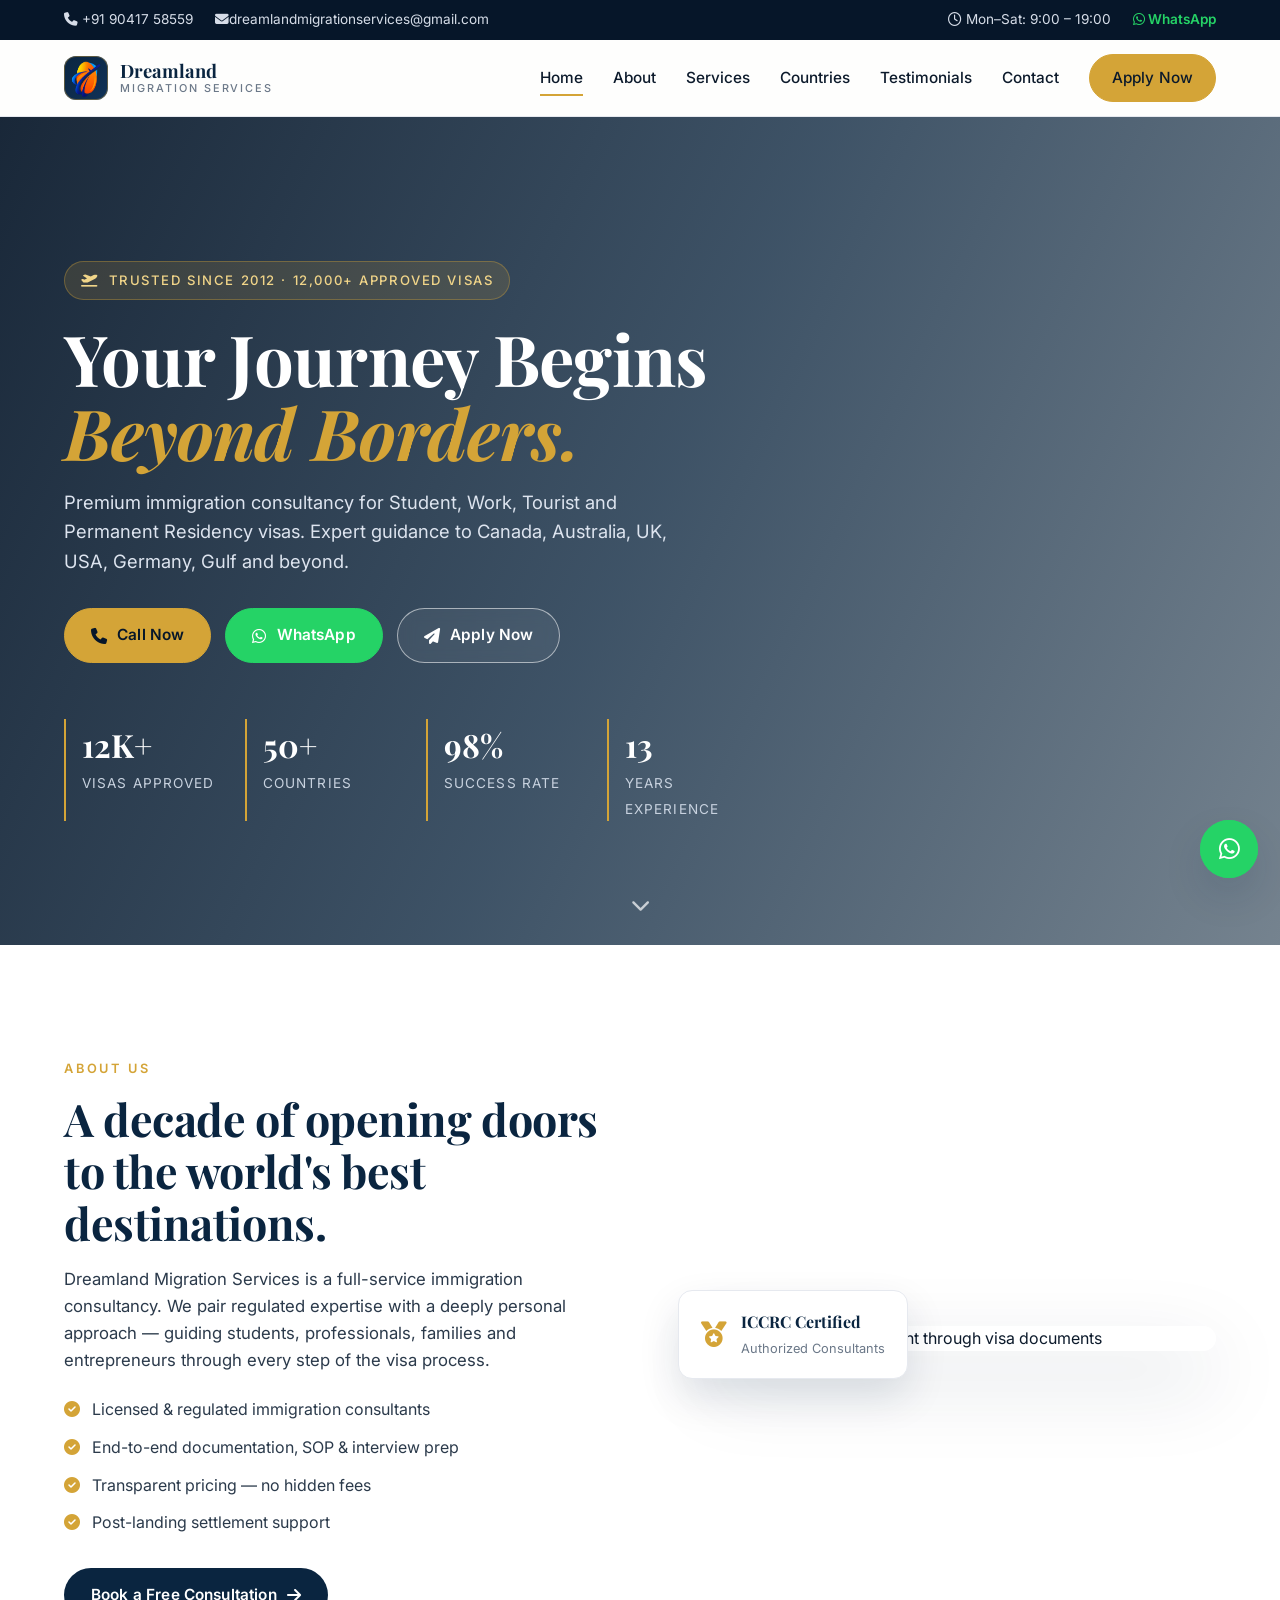
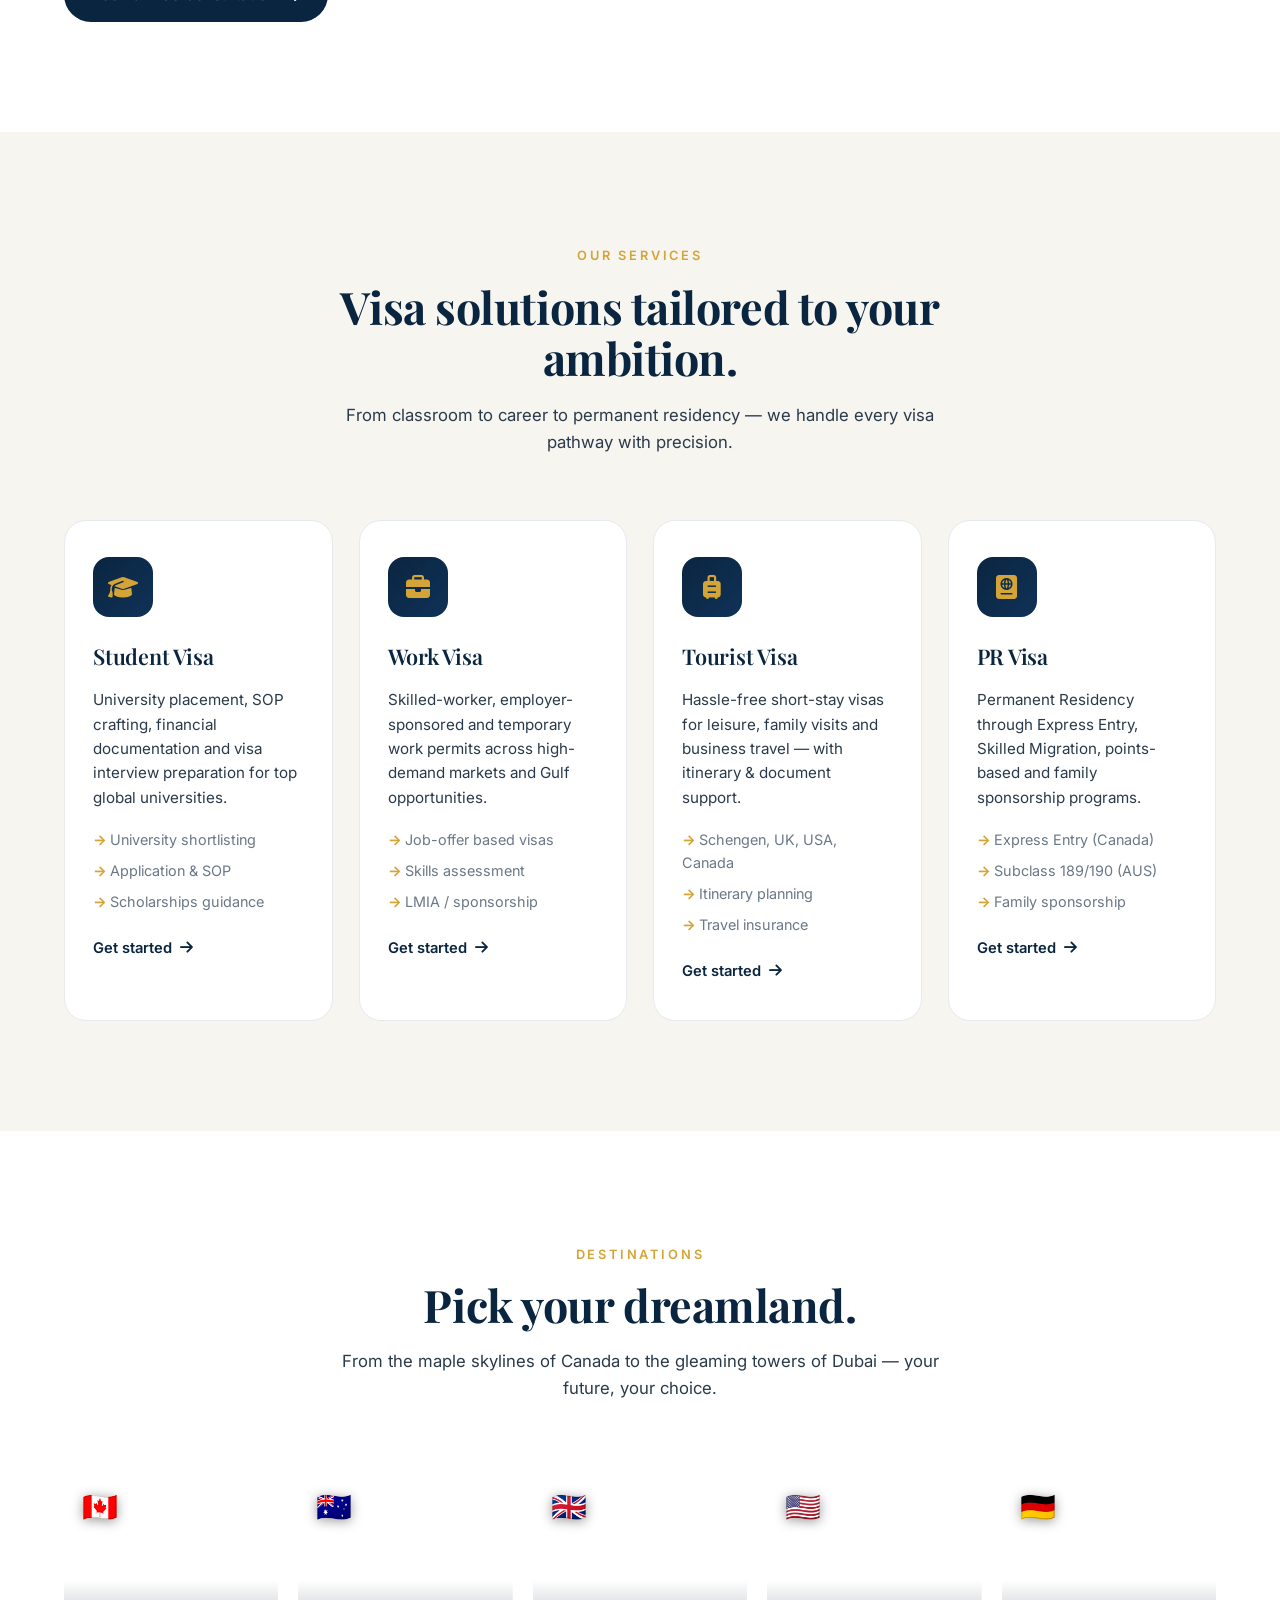
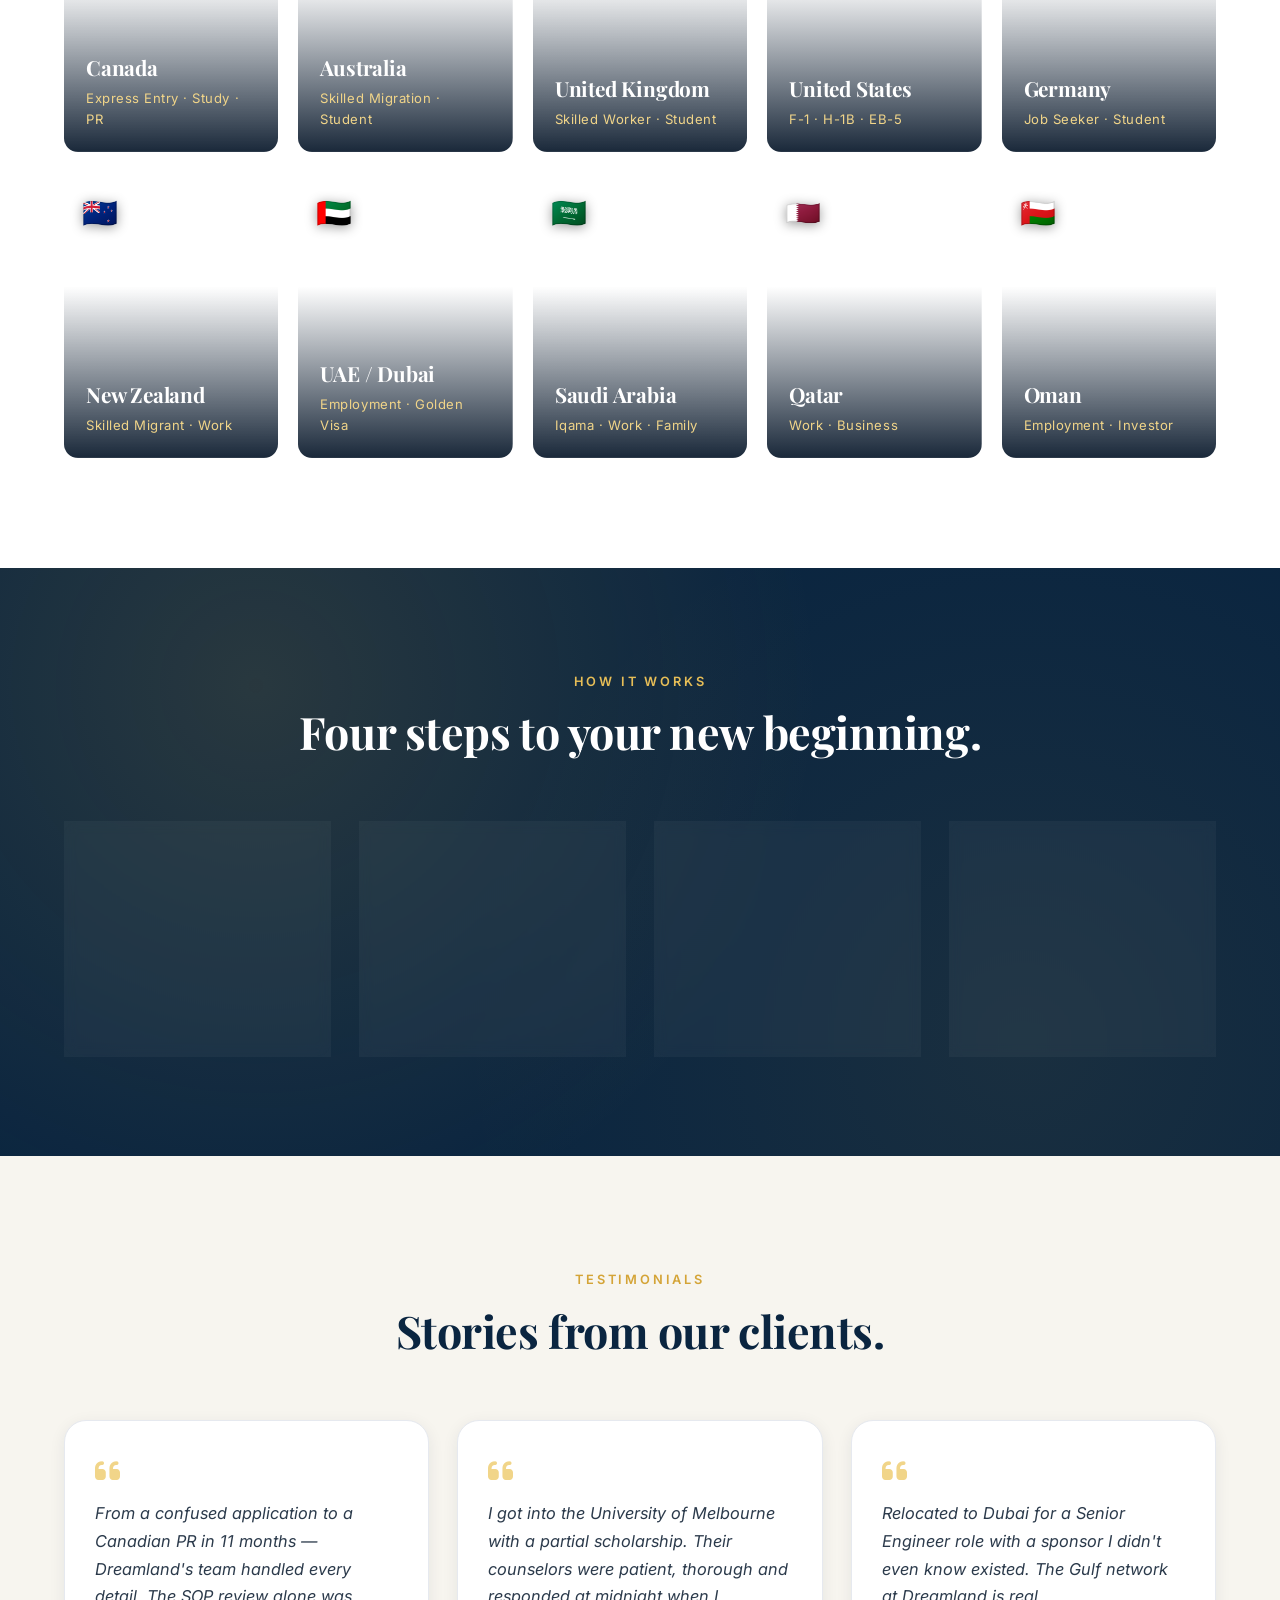
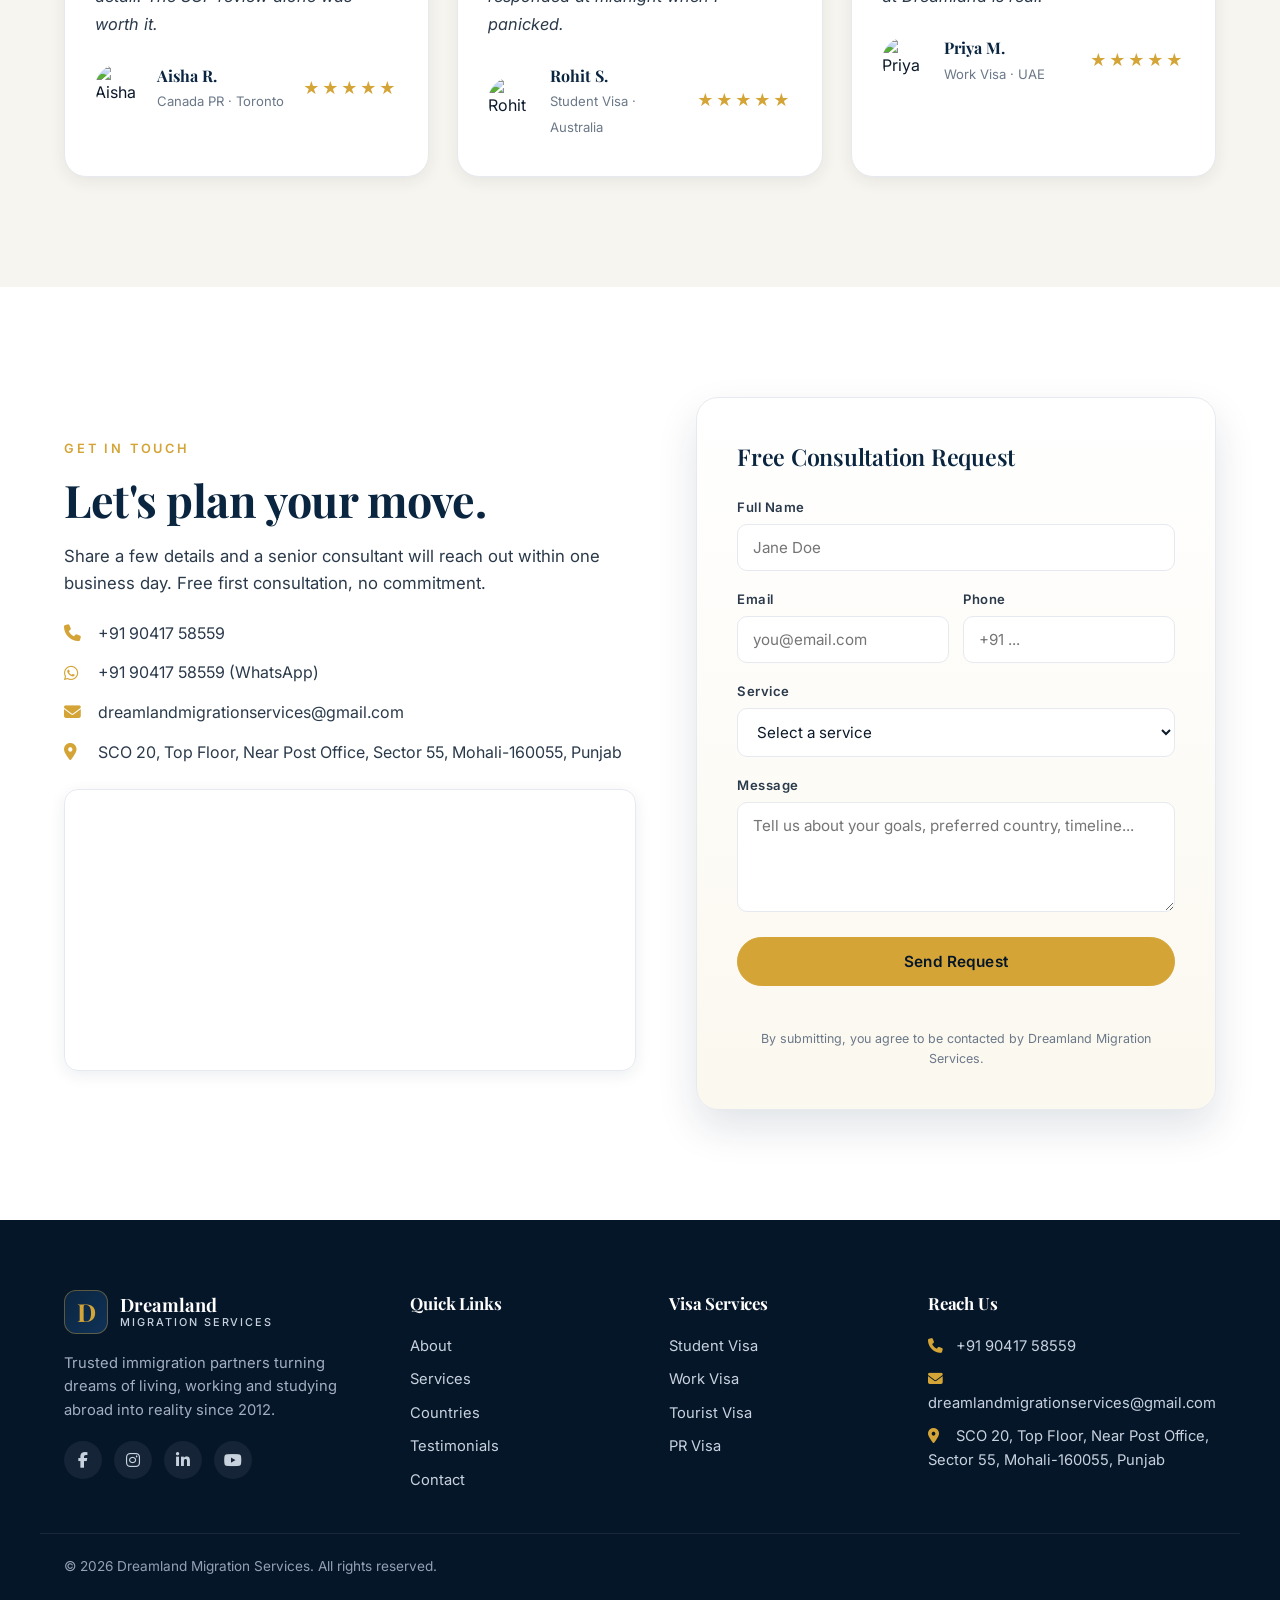
==== commit 690a0b63: "changed the data transfer address" ====
--- a/index.html
+++ b/index.html
@@ -275,7 +275,7 @@
         </div>
       </div>
 
-      <form class="contact-form reveal" id="contactForm" action="https://formspree.io/f/xkoykrjr" method="POST" data-testid="contact-form" novalidate>
+      <form class="contact-form reveal" id="contactForm" action="https://formspree.io/f/xaqvadwz" method="POST" data-testid="contact-form" novalidate>
         <h3>Free Consultation Request</h3>
         <div class="field">
           <label for="name">Full Name</label>
--- a/styles.css
+++ b/styles.css
@@ -345,29 +345,116 @@
   .footer-grid { grid-template-columns: 1fr 1fr; }
 }
 @media (max-width: 820px) {
+
   .nav-links {
-    position: fixed; inset: 76px 0 auto 0;
-    flex-direction: column; padding: 24px;
-    background: #fff; border-bottom: 1px solid var(--line);
-    transform: translateY(-110%); transition: transform .35s ease;
-    box-shadow: var(--shadow-md); align-items: stretch; gap: 14px;
-  }
-  .nav-links.open { transform: translateY(0); }
-  .nav-links a { padding: 10px 4px; }
-  .nav-cta { text-align: center; }
-  .hamburger { display: flex; }
-  .grid-2, .grid-2-contact { grid-template-columns: 1fr; gap: 40px; }
-  .countries-grid { grid-template-columns: repeat(2, 1fr); }
-  .testimonials-grid { grid-template-columns: 1fr; }
-  .footer-grid { grid-template-columns: 1fr; gap: 30px; }
-  .footer-bottom { justify-content: center; text-align: center; }
-  .hero-stats { grid-template-columns: repeat(2, 1fr); gap: 20px; }
-  .topbar-left { gap: 12px; font-size: .78rem; }
-  .topbar-right span { display: none; }
-  .section { padding: 80px 0; }
-  .fab-call { display: grid; }
-  .about-badge { left: 12px; bottom: -20px; padding: 14px 16px; }
-  .contact-form { padding: 28px 22px; }
+    position: fixed;
+    top: 76px;
+    left: 0;
+    right: 0;
+
+    display: flex;
+    flex-direction: column;
+    align-items: center;
+
+    padding: 24px;
+    gap: 14px;
+
+    background: #fff;
+    border-bottom: 1px solid var(--line);
+    box-shadow: var(--shadow-md);
+
+    transform: translateY(-120%);
+    transition: transform .35s ease;
+
+    opacity: 0;
+    visibility: hidden;
+    pointer-events: none;
+  }
+
+  .nav-links.open {
+    transform: translateY(0);
+
+    opacity: 1;
+    visibility: visible;
+    pointer-events: auto;
+  }
+
+  .nav-links a {
+    padding: 10px 4px;
+  }
+
+  .nav-cta {
+    width: auto;
+    display: inline-flex;
+    justify-content: center;
+    align-items: center;
+
+    padding: 10px 18px;
+    font-size: .9rem;
+    text-align: center;
+
+    margin: 0;
+  }
+
+  .hamburger {
+    display: flex;
+  }
+
+  .grid-2,
+  .grid-2-contact {
+    grid-template-columns: 1fr;
+    gap: 40px;
+  }
+
+  .countries-grid {
+    grid-template-columns: repeat(2, 1fr);
+  }
+
+  .testimonials-grid {
+    grid-template-columns: 1fr;
+  }
+
+  .footer-grid {
+    grid-template-columns: 1fr;
+    gap: 30px;
+  }
+
+  .footer-bottom {
+    justify-content: center;
+    text-align: center;
+  }
+
+  .hero-stats {
+    grid-template-columns: repeat(2, 1fr);
+    gap: 20px;
+  }
+
+  .topbar-left {
+    gap: 12px;
+    font-size: .78rem;
+  }
+
+  .topbar-right span {
+    display: none;
+  }
+
+  .section {
+    padding: 80px 0;
+  }
+
+  .fab-call {
+    display: grid;
+  }
+
+  .about-badge {
+    left: 12px;
+    bottom: -20px;
+    padding: 14px 16px;
+  }
+
+  .contact-form {
+    padding: 28px 22px;
+  }
 }
 @media (max-width: 480px) {
   .services-grid { grid-template-columns: 1fr; }
@@ -381,4 +468,4 @@
 @media (prefers-reduced-motion: reduce) {
   *, *::before, *::after { animation-duration: 0.01ms !important; transition-duration: 0.01ms !important; }
   .reveal { opacity: 1; transform: none; }
-}+}
